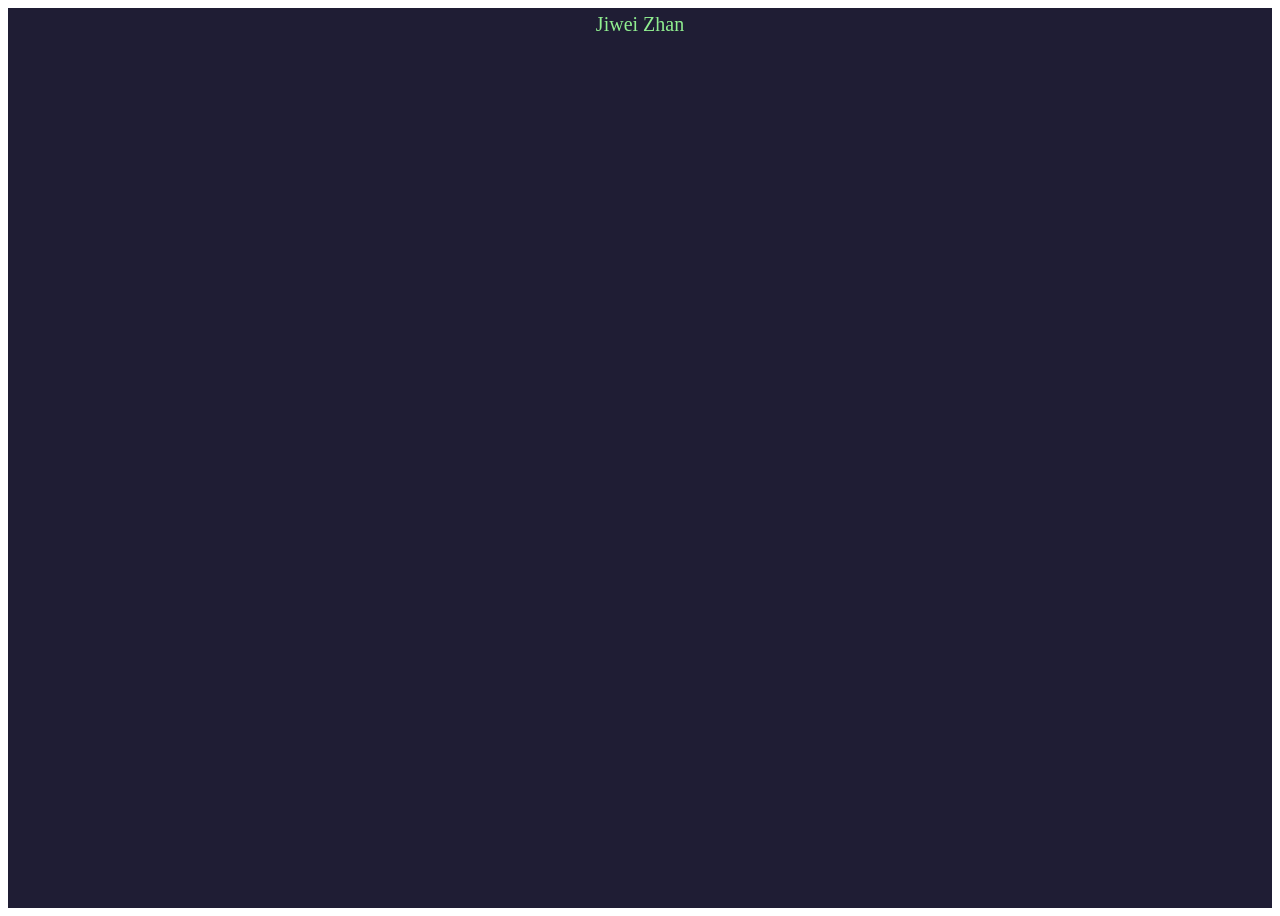
==== Boba Tea Project.html @ 0e05ca38 "Correct anchor tag and maintain HTML structure Fixed typo in anchor tag and ensured proper HTML stru" ====
<!DOCTYPE html>
<html lang="zh-CN">
<head>
	<meta charset="UTF-8">
	<title>Boba Tea Project</title>
	<style>
		.main{
			display: flex;
			background-color: #1f1d34;
			flex-direction: column;
			height: 900px;
		}
		.main > p{
			font-size: 20px;
			color: lightgreen;
			margin: 5px auto;
		}
		
	</style>
</head>
<body>
	<div class="main">		
		<p>Jiwei Zhan</p>
		<a herf="IMG_8929.jpeg></a>
		<p>Hobbies: Playing soccer, studying math and programming</p>
	</div>
</body>
<script src="/JS Boba Tea Project.js"></script>

</html>
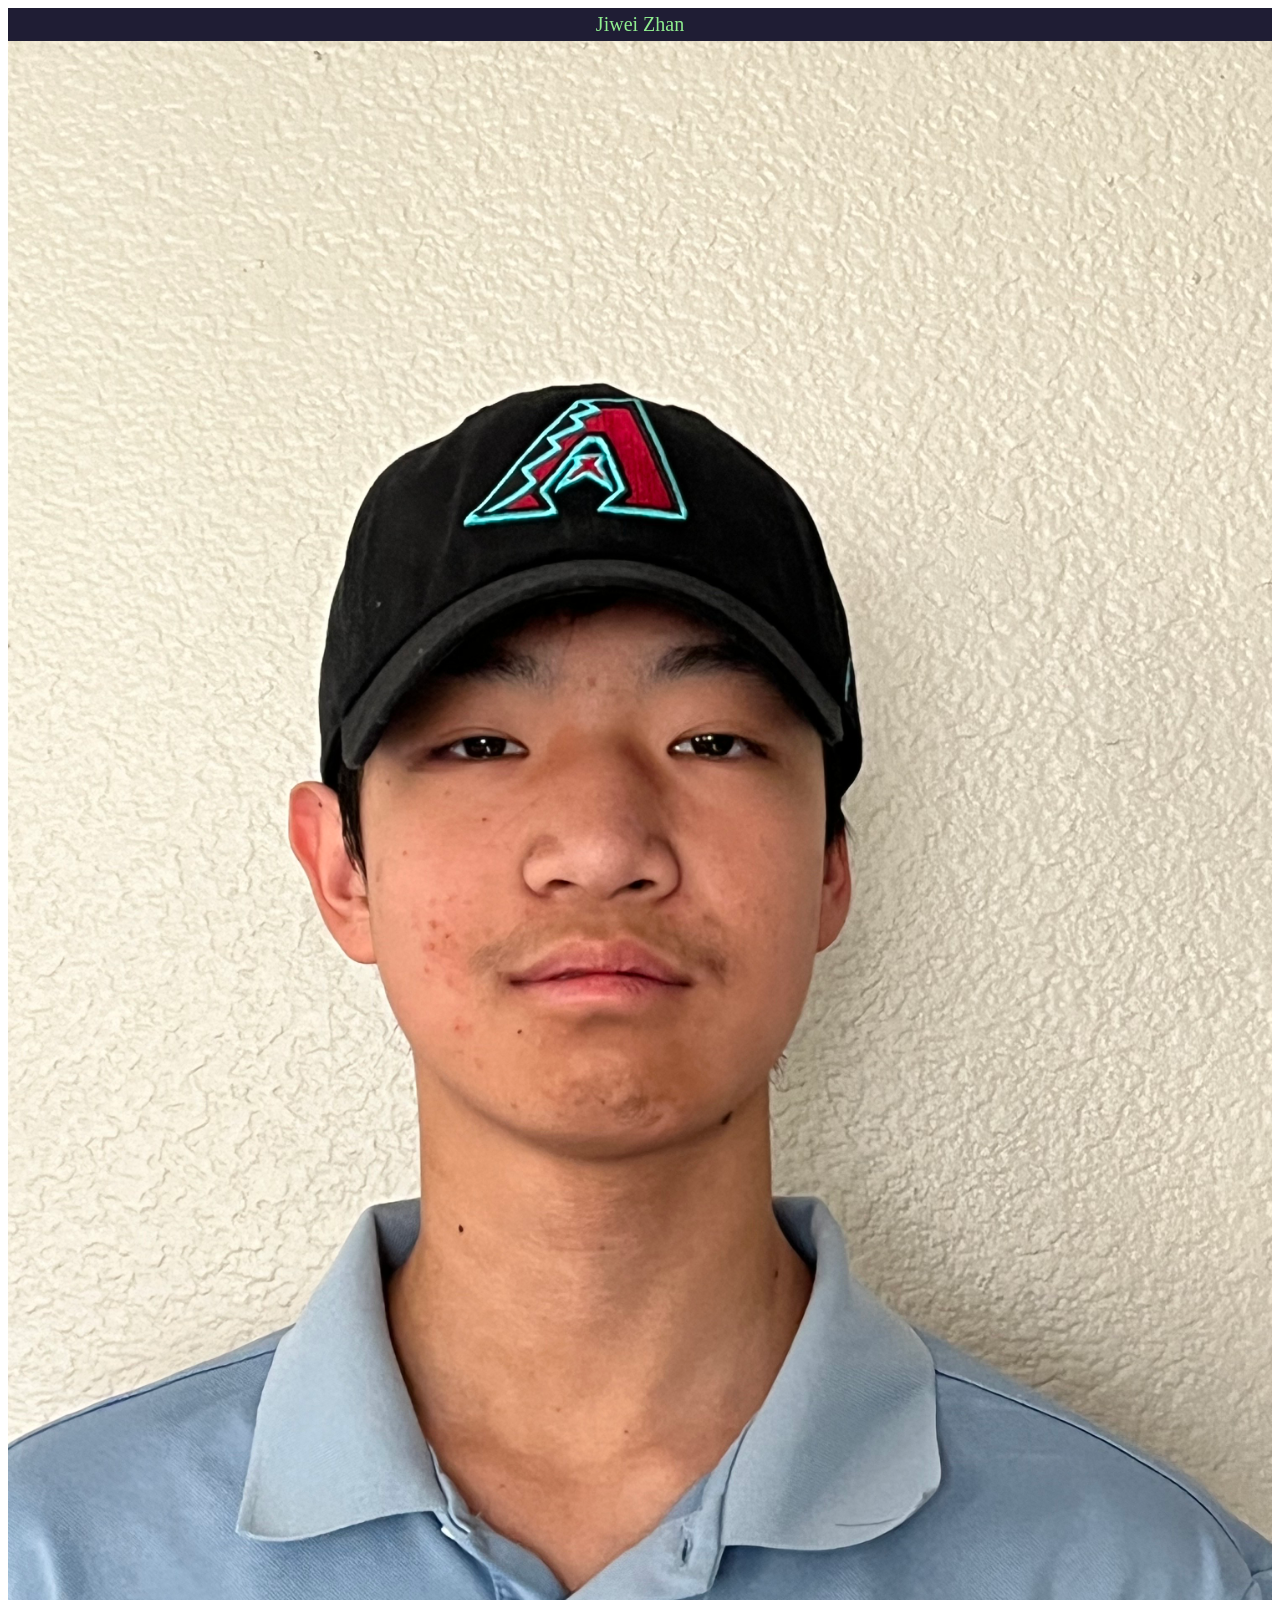
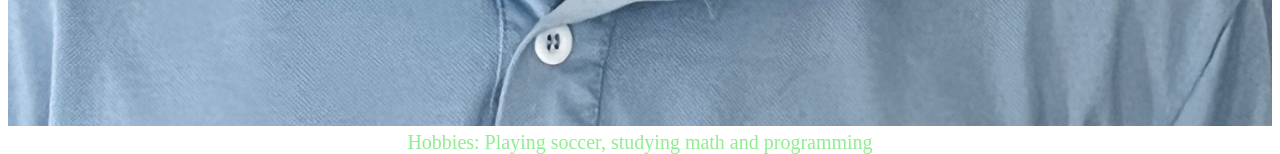
==== commit 7d59b1b8: "Fix image link and update HTML structure Replaced broken link with an image element for better displ" ====
--- a/Boba Tea Project.html
+++ b/Boba Tea Project.html
@@ -21,7 +21,7 @@
 <body>
 	<div class="main">		
 		<p>Jiwei Zhan</p>
-		<a herf="IMG_8929.jpeg></a>
+		<img src="/IMG_8929.jpeg" alt="Oops!">
 		<p>Hobbies: Playing soccer, studying math and programming</p>
 	</div>
 </body>
@@ -29,3 +29,4 @@
 
 </html>
 
+
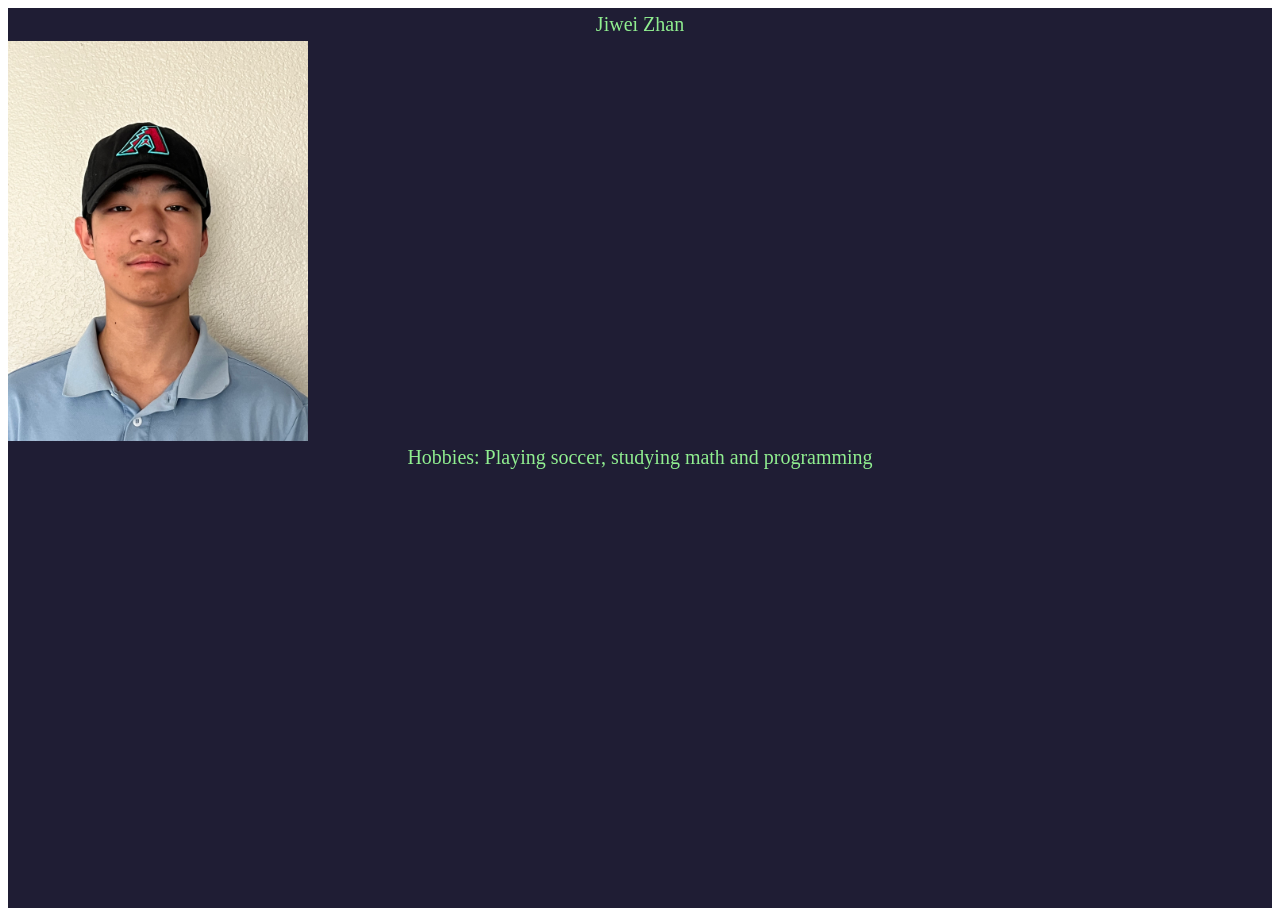
==== commit 3568e3d2: "Adjust image width and height in HTML Updated image dimensions for better responsiveness." ====
--- a/Boba Tea Project.html
+++ b/Boba Tea Project.html
@@ -15,7 +15,10 @@
 			color: lightgreen;
 			margin: 5px auto;
 		}
-		
+		.main > img{
+			width: 300px;
+			height: auto;
+		}
 	</style>
 </head>
 <body>
@@ -30,3 +33,6 @@
 </html>
 
 
+
+
+
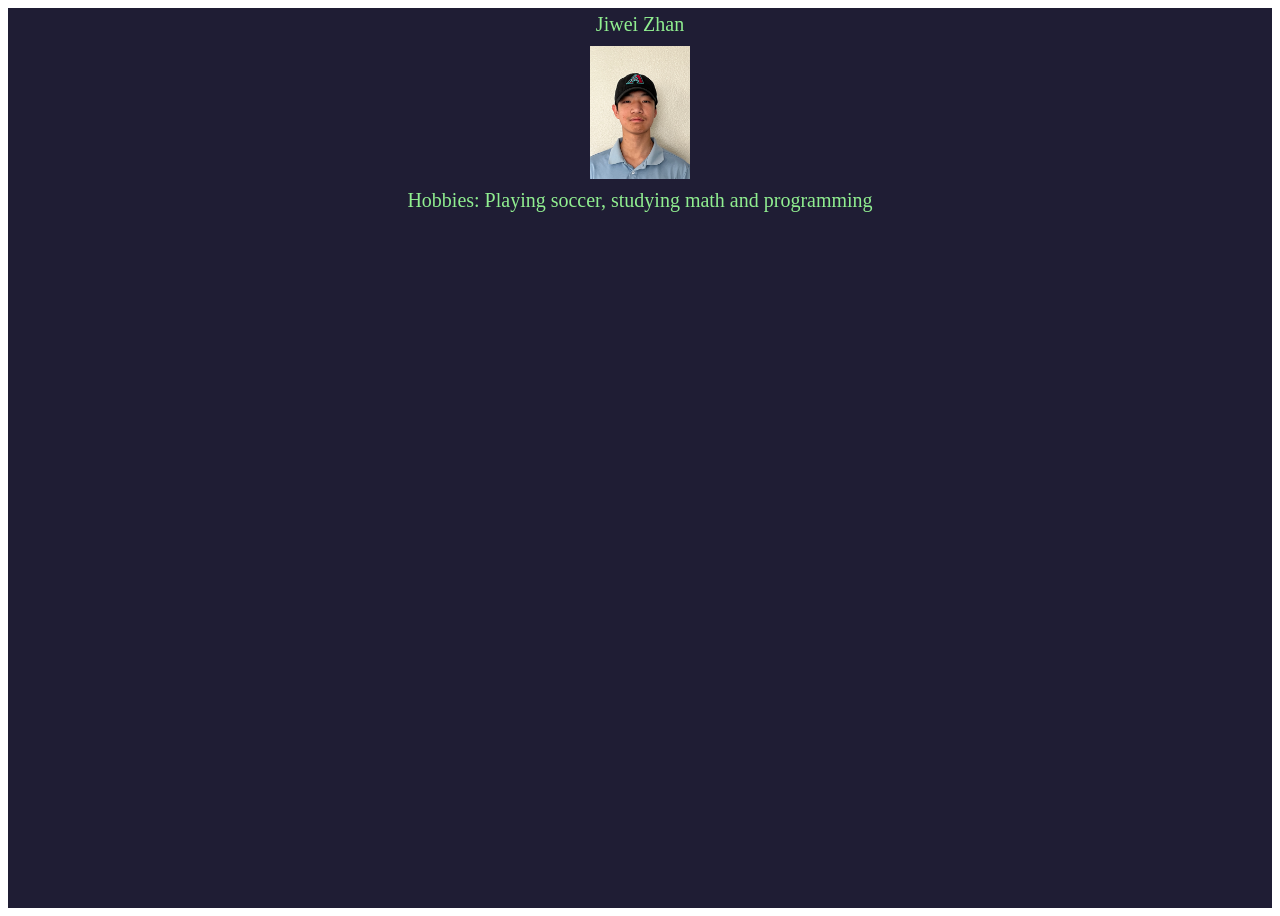
==== commit 8205ad25: "Adjust image width in Boba Tea Project Updated image width in the main section." ====
--- a/Boba Tea Project.html
+++ b/Boba Tea Project.html
@@ -16,8 +16,9 @@
 			margin: 5px auto;
 		}
 		.main > img{
-			width: 300px;
+			width: 100px;
 			height: auto;
+			margin: 5px auto;
 		}
 	</style>
 </head>
@@ -36,3 +37,4 @@
 
 
 
+
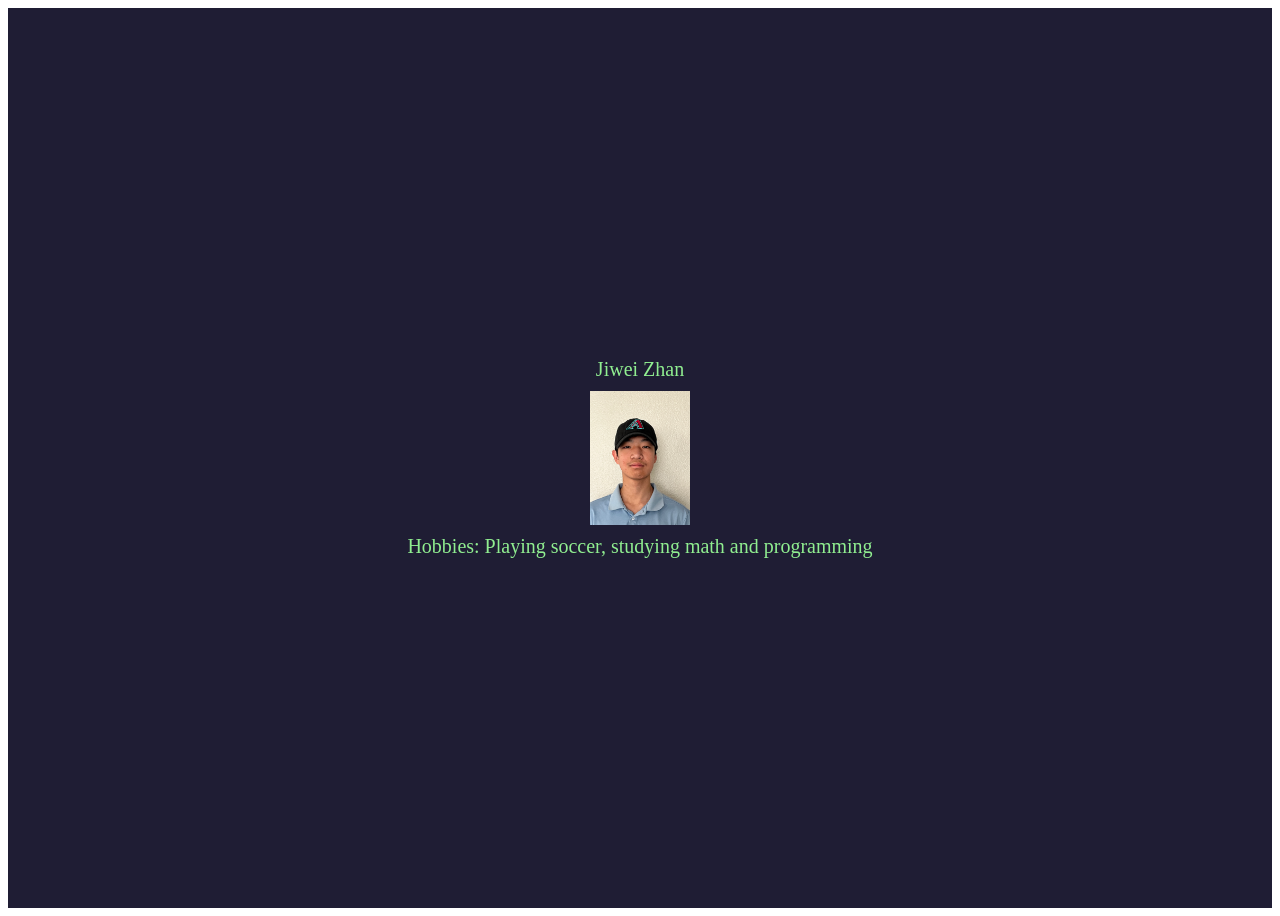
==== commit 2cf22fa9: "Fix layout by changing align-content to justify-content" ====
--- a/Boba Tea Project.html
+++ b/Boba Tea Project.html
@@ -9,6 +9,7 @@
 			background-color: #1f1d34;
 			flex-direction: column;
 			height: 900px;
+			justify-content: center;
 		}
 		.main > p{
 			font-size: 20px;
@@ -38,3 +39,5 @@
 
 
 
+
+
